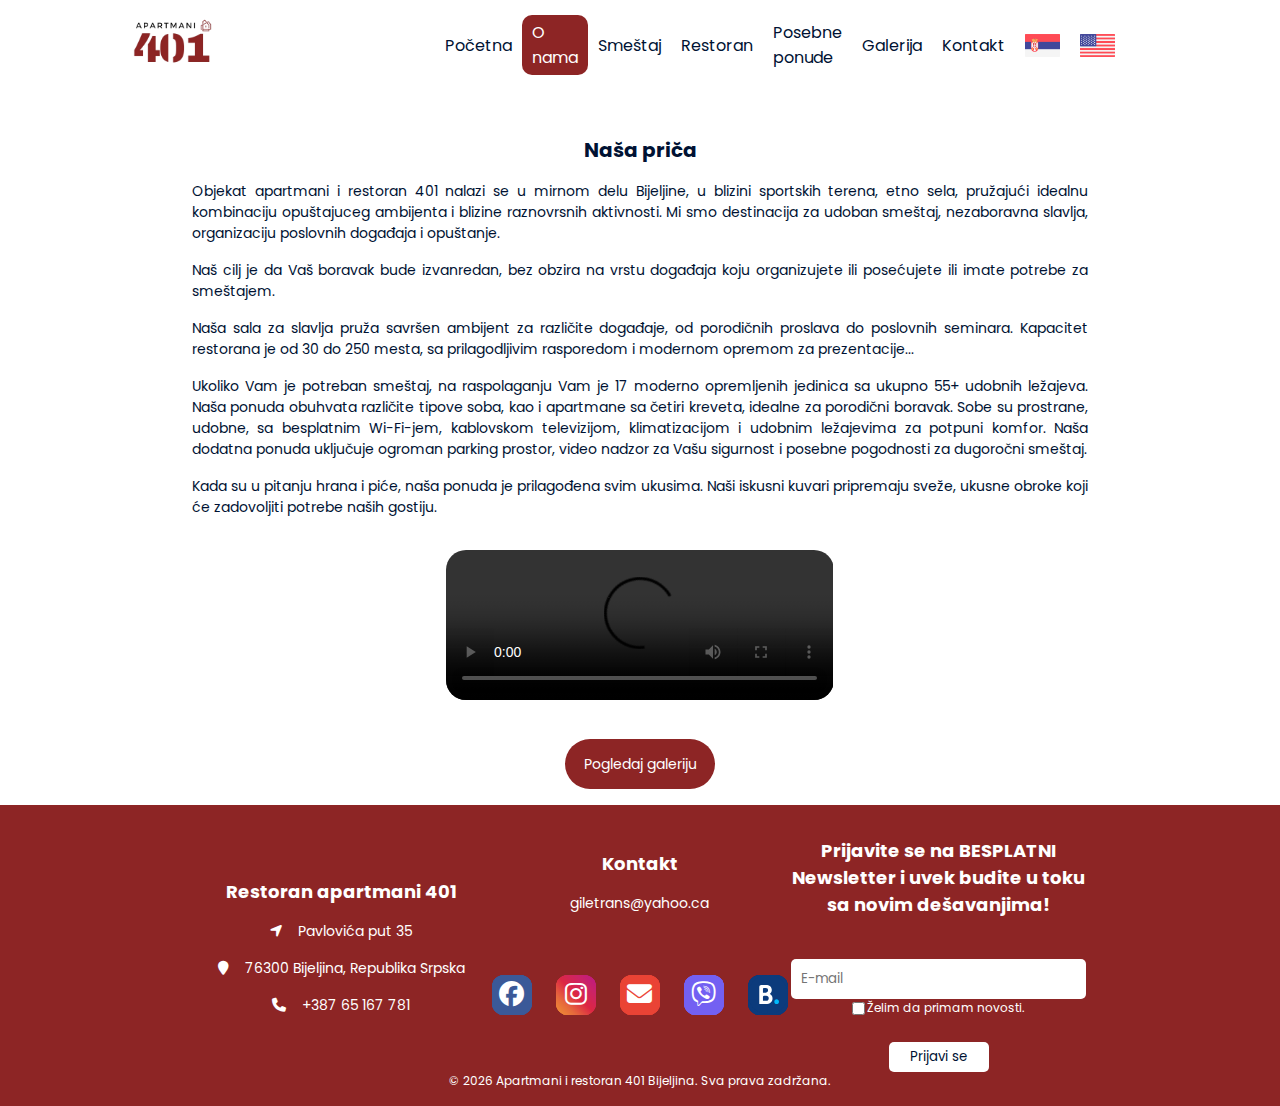
==== about.html @ ac44572a "Add files via upload" ====
<!DOCTYPE html>
<html lang="rs">
<head>
    <meta charset="UTF-8">
    <meta http-equiv="X-UA-Compatible" content="IE=edge">
    <meta name="viewport" content="width=device-width, initial-scale=1.0">
    <link rel="stylesheet" href="style.css">
    <link rel="shortcut icon" type="image/x'icon" href="/imgs/logo.png">
    <link rel="stylesheet" href="https://stackpath.bootstrapcdn.com/font-awesome/4.7.0/css/font-awesome.min.css" integrity="sha384-wvfXpqpZZVQGK6TAh5PVlGOfQNHSoD2xbE+QkPxCAFlNEevoEH3Sl0sibVcOQVnN" crossorigin="anonymous"> 
    <link href="https://unpkg.com/aos@2.3.1/dist/aos.css" rel="stylesheet">
    <link rel="stylesheet" href="https://cdnjs.cloudflare.com/ajax/libs/font-awesome/6.3.0/css/all.min.css" >  
    <script src="footer.js" type="text/javascript" defer></script>

    <title>Apartmani restoran 401 |  O Nama</title>
</head>
<body>
    <header>
        <a class="container-logo" href="index.html">
            <img src="./imgs/logo.png">   
        </a>      
        <div class="menu-bar">
            <div class="cf">
                <div class="three col">
                    <div class="hamburger" id="hamburger-11">
                      <span class="line"></span>
                      <span class="line"></span>
                      <span class="line"></span>
                    </div>
                  </div>
            </div>
            
        </div>   
        <nav>
            <ul>
                <li><a href="index.html">Početna</a></li>
                <li class="active"><a href="#">O nama</a></li>
                <li><a href="accomodation.html">Smeštaj</a></li>
                <li><a href="restaurant.html">Restoran</a></li>
                <li><a href="special_offer.html">Posebne ponude</a></li>
                <li><a href="gallery.html">Galerija</a></li>
                <li><a href="contact.html">Kontakt</a></li>
                 <li><a><img src="imgs/serbia.png"></a></li>
                 <li><a href="./en/index.html" id="english"><img src="imgs/usa.png"></a></li>
            </ul>
        </nav>
     
   
</header>
    <div class="main-wrapper">
        <h2>Naša priča</h2> 
        <p>
            Objekat apartmani i restoran 401 nalazi se u mirnom delu Bijeljine, u blizini sportskih terena, etno sela, pružajući idealnu kombinaciju opuštajuceg ambijenta i blizine raznovrsnih aktivnosti. Mi smo destinacija za udoban smeštaj, nezaboravna slavlja, organizaciju poslovnih događaja i opuštanje.
        </p>   
        
        <p>
            Naš cilj je da Vaš boravak bude izvanredan, bez obzira na vrstu događaja koju organizujete ili posećujete ili imate potrebe za smeštajem.
        </p>   

        <p>
            Naša sala za slavlja pruža savršen ambijent za različite događaje, od porodičnih proslava do poslovnih seminara. Kapacitet restorana je od 30 do 250 mesta, sa prilagodljivim rasporedom i modernom opremom za prezentacije...
        </p>   

        <p>
            Ukoliko Vam je potreban smeštaj, na raspolaganju Vam je 17 moderno opremljenih jedinica sa ukupno 55+ udobnih ležajeva. Naša ponuda obuhvata različite tipove soba, kao i apartmane sa četiri kreveta, idealne za porodični boravak. Sobe su prostrane, udobne, sa besplatnim Wi-Fi-jem, kablovskom televizijom, klimatizacijom i udobnim ležajevima za potpuni komfor. Naša dodatna ponuda uključuje ogroman parking prostor, video nadzor za Vašu sigurnost i posebne pogodnosti za dugoročni smeštaj.
        </p>

        <p>
            Kada su u pitanju hrana i piće, naša ponuda je prilagođena svim ukusima. Naši iskusni kuvari pripremaju sveže, ukusne obroke koji će zadovoljiti potrebe naših gostiju.
        </p>
        <div class="video-dron">
            <div class="video-wrapper">
                <video  src="videos/0041.MP4" controls  autoplay data-description="Izuzetna lokacija za sportske pripreme blizu sportskih terena u Etno selu Stanišić i Aqua parku Semberski salaš." data-author="Apartmani i restoran 401"/>
            </div>
            
        </div>
        <div id="button-wrapper">
            <a href="gallery.html">
                <div class="read-more">
                    <p>Pogledaj galeriju</p>
                </div>
            </a>
        </div>
    </div>
    
    <footer-component></footer-component>

    <script src="https://unpkg.com/aos@2.3.1/dist/aos.js"></script>
    <script type="text/javascript" src="main.js"></script>
    <script type="text/javascript" src="menu-nav.js"></script>

</body>
</html>
---- style.css ----
@import url("https://fonts.googleapis.com/css2?family=Poppins&display=swap");
* {
  margin: 0;
  padding: 0;
  box-sizing: border-box;
  font-family: "Poppins", sans-serif;
  scroll-behavior: smooth;
  height: auto;
  color: #001233;
}
:root {
  --primary-color: #8d2525;
  --secondary-color: #7b0707;
}
body {
  overflow-x: hidden !important;
  max-width: 100vw;
  width: 100vw;
  height: -webkit-fill-available;
  height: 100vh;
}
a {
  text-decoration: none;
}
p {
  font-size: 14px;
  text-align: justify;
  margin-bottom: 1rem;
}
.footer-flex p a {
  color: white;
}
p i.fa {
  color: white;
}
span .span-svg-img {
  width: 100%;
  border-radius: 50%;
}
h1 {
  font-size: 34px;
}
h2 {
  font-size: 20px;
  margin-bottom: 1rem;
}
h3 {
  font-size: 18px;
  margin-bottom: 1rem;
}
.blur {
  filter: blur(10px);
}
header {
  width: 100vw;
  min-width: 100vw;
  max-width: 100vw;
  background-color: white;
  display: flex;
  flex-direction: row;
  padding: 0 10vw;
  height: 10vh;
  justify-content: space-between;
  position: fixed;
  top: 0;
  left: 0;
  z-index: 1000;
  backdrop-filter: blur(10px);
}
.container-logo {
  height: 10vh;
  width: 20%;
  min-width: 20%;
  max-width: 20%;
  position: relative;
}
.container-logo img {
  height: 100%;
}
.menu-bar {
  display: none;
}
header nav {
  display: flex;
  align-items: center;
  justify-content: center;
}
header nav ul {
  width: 100%;
  min-width: 100%;
  max-width: 100%;
  display: flex;
  flex-direction: row;
  justify-content: space-around;
  align-items: center;
  list-style: none;
}
#accommodation {
  overflow-y: hidden;
}
.tourist {
  overflow-y: hidden;
}

.small-screen-only{
  display: none;
}
.mt-1{
  margin-top: 1rem;
}
ul.images-list {
  list-style:  none;
  width: 70vw;
  margin-left: 15vw;
  display: flex;
  flex-wrap: wrap;
}

.images-list li {
  height: 30vh;
  flex-grow: 1;
}

.images-list li img {
  padding: .2rem;
  max-height: 100%;
  min-width: 100%;
  object-fit: cover;
  vertical-align: bottom;
}
.images-list li:last-child {
  flex-grow: 10;
}

header nav ul li {
  padding: 5px 10px;
  display: flex;
}
header nav ul li a {
  width: 100%;
  color: #001233;
  text-decoration: none;
}

header nav ul li.active {
  background-color: var(--primary-color);
  border-radius: 10px;
}
header nav ul li.active a {
  color: #fff;
}

header nav ul li a:hover {
  color: var(--primary-color);
}

header nav ul li.active a:hover {
  color: whitesmoke;
}

ul li a img {
  width: 35px;
}
ul li a {
  display: flex;
  align-items: center;
  justify-content: center;
}

.main-img-w {
  width: 30%;
  aspect-ratio: inherit;
}
main {
  max-width: 100vw;
}

.main-letters {
  color: var(--primary-color);
  text-transform: uppercase;
  font-size: 36px;
  font-weight: bold;
}
.main-letters.italic {
  font-family: monospace;
  color: #001233;
  text-align: center;
}
.b-ground {
  display: flex;
  flex-direction: row;
  justify-content: center;
  align-items: center;
  padding: 0 15vh;
  margin-top: 15vh;
  width: 100%;
  max-width: 100% !important;
  overflow-x: hidden !important;
}
.text {
  margin-top: 2rem;
  width: 30%;
  padding: 10px;
}

.text .left{
  width: 100%;
}
.left img{
  width: 100%;
}
  .right{
  width: 45%;
  padding: 10px;

}
.right h2{
  text-align: center;
  margin-bottom: 1rem;
}

.main-video {
  width: 60vw;
  margin-left: 20vw;
  margin-top: 3rem;
}
.main-video iframe {
  object-fit: cover;
  object-position: center;
  width: 100%;
  min-height: fit-content;
  aspect-ratio: 16/9;
}
.basic-text {
  margin-top: 10vh;
  width: 70%;
  margin-left: 15%;
  display: flex;
  flex-direction: column;
  justify-content: center;
  align-items: center;
  max-width: 100%;
  overflow-x: hidden;
  overflow-y: hidden !important;
}
.basic-text .absolute-fig h1 {
  text-align: center;
  margin-bottom: 1rem;
}
.basic-text .absolute-fig2 h1 {
  text-align: center;
  margin-bottom: 1rem;
}

.absolute-fig {
  min-height: 200px;
}
.absolute-fig h1 {
  color: #620c0c;
  opacity: 0.4;
  font-size: 122px;
}
.absolute-fig h2 {
  color: var(--primary-color);
  font-size: 52px;
}

.basic-text .absolute-fig h2 {
  display: flex;
  flex-direction: column;
  align-items: flex-end;
  position: relative;
  margin-top: -100px;
  margin-right: 0px;
}

.basic-text .relative-fig2 {
  display: flex;
}
.basic-text .relative-fig2 p {
  padding: 20px 20px;
}
.basic-text .relative-fig2 p:nth-child(odd) {
  padding-top: 50px;
}
.btn-open {
  background: var(--primary-color);
  color: white;
  border-radius: 5px;
  border-color: transparent;
  padding: 5px 10px;
  margin-top: 2em;
}
.btn-open:hover,
.banner:hover {
  background-color: var(--secondary-color);
}
.btn-open a {
  color: white;
}
.banner .btn-open {
  width: 100%;
  margin-top: 0;
  padding: 10px 0px;
  height: 100%;
}

.banner {
  background: var(--primary-color);
  width: 50%;
  margin-left: 25%;
  display: flex;
  flex-direction: row;
  justify-content: center;
  align-items: center;
  border-radius: 10px;
  margin-top: 1em;
}
.banner btn {
  align-items: center;
  display: flex;
  flex-direction: row;
  justify-content: center;
  align-items: center;
  margin-bottom: 0;
  padding: 20px 0px;
}

.sub-title {
  font-weight: bold;
}

.offer-ul {
  font-size: 14px;
}
.offer-ul li span {
  font-weight: bold;
}
.contact-phone {
  text-decoration: underline;
}
figcaption {
  display: flex;
  align-items: center;
  justify-content: center;
}
.basic-text .relative-fig2 {
  display: flex;
  margin-top: 2rem;
  justify-content: center;
  align-items: center;
  flex-wrap: wrap;
}
.basic-text .relative-fig2 div {
  width: 30%;
}
.basic-text .relative-fig2 h2 {
  text-align: center;
  margin: 15px;
  padding: 20px;
  background: linear-gradient(
    45deg,
    #001233 0%,
    #0072b1 25%,
    #1a54be 50%,
    #6473de 75%,
    #7da5ef 100%
  );
  color: #fff;
  border-radius: 25px;
}

.basic-text .relative-fig3 {
  display: flex;
  flex-direction: row;
  flex-wrap: wrap;
  justify-content: space-around;
  align-items: center;
  height: auto;
  min-height: min-content;
  overflow: hidden;
}
.basic-text .relative-fig3 a {
  width: 33%;
}
.basic-text .relative-fig3 a div {
  width: 100%;
}
.basic-text .relative-fig3 a div h2 {
  font-size: 22px;
  padding: 20px;
  color: #fff;
  margin: 10px 50px;
  border-radius: 25px;
  text-align: center;
  background: #001233;
}
.video-dron{
  width: 100%;
  display: flex;
  justify-content: space-around;
  margin-top: 1rem;
  margin-bottom: 1rem;
  flex-wrap: wrap;

}
.video-dron .video-wrapper{
  width: 45%;
  
  padding: .5rem;
  margin: .5rem;
}
.video-dron .video-wrapper video{
  border-radius: 20px;
  max-width: 100%;
  min-width: 100%;

}
footer {
  height: auto;
  background: var(--primary-color);
  color: white;
  display: flex;
  flex-direction: column;
  width: 100vw;
  position: relative;
}
.footer-flex {
  display: flex;
  flex-direction: row;
  justify-content: space-around;
  align-items: center;
  width: 70%;
  margin-left: 15%;
  margin-top: 2rem;
}
.footer-flex .footerLogo .newsletter {
  width: 100%;
}
.newsletter-footer {
  display: flex;
  flex-direction: row !important;
  justify-content: center !important;
  align-items: center !important;
  width: 100% !important;
}
.newsletter-footer label span a {
  color: red;
}
.input-newsletter-disabled {
  width: 100%;
  height: 40px;
  padding: 0px 10px;
  border: none;
  border-radius: 5px;
}
.newsletter form {
  width: 100%;
}
.newsletter input {
  margin: 0px;
}
.label-footer-agreement {
  font-size: 12px;
  padding-left: 2px;
  margin-bottom: 0;
  padding-bottom: 0;
  color: #fff;
}
.label-footer-agreement span a {
  color: var(--primary-color);
  text-decoration: underline;
}
.newsletter button {
  background-color: #fff;
  width: 100px;
  height: 30px;
  border-radius: 5px;
}
.divBtnNewsletter {
  display: flex;
  justify-content: center;
  align-items: center;
  width: 100% !important;
}
.footer-flex .footerLogo {
  width: 100%;
}
.footer-flex .footerLogo h3 {
  color: #fff;
  text-align: center;
}
.footer-flex div {
  display: flex;
  flex-direction: column;
  justify-content: flex-start;
  align-items: center;
  width: 33%;
}
.footer-flex div p {
  color: white;
}
.footer-flex div h3 {
  color: #fff;
  text-align: center;
}
#copyright {
  width: 100%;

  text-align: center;
  display: flex;
  justify-content: center;
  align-items: center;
  font-size: 12px;
  color: #fff;
}
.social ul {
  height: auto;
  padding: 5vh 3vw;
  list-style: none;
  display: flex;
  justify-content: center;
  align-items: center;
}

.social ul li {
  width: 40px;
  height: 40px;
  margin: 0 12px;
  display: flex;
  justify-content: center;
  align-items: center;
  transform-style: preserve-3d;
  position: relative;
  overflow: visible;
}
.social ul li a {
  color: #fff;
  font-size: 25px;
}

.social ul li a .fa {
  color: #fff;
  display: flex;
  justify-content: center;
  align-items: center;
}

.social ul li a .fa-brands,
.social ul li a .fab {
  display: flex !important;
  justify-content: center;
  align-items: center;
  color: #fff;
}

.social ul li a span {
  position: absolute;
  top: 0;
  left: 0;
  width: 100%;
  height: 100%;
  transition: 0.3s linear;
  border-radius: 12px;
}

.social ul li:first-child a span {
  background-color: #3b5998;
}

.social ul li:nth-child(2) a span {
  background: linear-gradient(
    45deg,
    #f09433 0%,
    #e6683c 25%,
    #dc2743 50%,
    #cc2366 75%,
    #bc1888 100%
  );
}

.social ul li:nth-child(3) a span {
  background: #ea4335;
}

.social ul li:nth-child(4) a span {
  background-color: #7360f2;
}
.social ul li:nth-child(5) a span {
  background-color: #0c3b7c;
}

.social ul li a:hover span:nth-child(1) {
  transform: translate(10px, 10px);
  opacity: 0.1;
  border-radius: 50%;
}

.social ul li a:hover span:nth-child(2) {
  transform: translate(10px, -10px);
  opacity: 0.3;
  border-radius: 50%;
}

.social ul li a:hover span:nth-child(3) {
  transform: translate(-10px, 10px);
  opacity: 0.5;
  border-radius: 50%;
}

.social ul li a:hover span:nth-child(4) {
  transform: translate(-20px, -10px);
  opacity: 0.7;
  border-radius: 50%;
}

.social ul li a:hover span:nth-child(5) {
  transform: translate(00px, 0px);
  opacity: 1;
  border-radius: 50%;
}
.main-wrapper {
  width: 70%;
  margin-left: 15%;
  margin-top: 15vh;
}
.main-wrapper h2 {
  text-align: center;
}
.main-wrapper ul {
  margin-left: 20px;
  margin-bottom: 1rem;
}
.gallery-div{
  margin-top: 15vh;
  width: 70vw;
  margin-left: 15vw;

}
.row {
  display: flex;
  flex-direction: row;
  flex-wrap: wrap;
  justify-content: space-around;
  width: 80vw;
  margin-left: 10vw;
  margin-top: 15vh;
}
.row .column img {
  width: 100%;
  height: 200px;
  object-fit: cover;
}
.row > .column {
  padding: 4px 8px;
}

.row:after {
  content: "";
  display: table;
  clear: both;
}

.column {
  float: left;
  width: 25%;
}

/* The Modal (background) */
.modal {
  display: none;
  position: fixed;
  z-index: 1;
  padding-top: 100px;
  left: 0;
  top: 0;
  width: 100%;
  height: 100%;
  overflow: auto;
  background-color: var(--primary-color);
}

.modal-content {
  position: relative;
  background-color: #fefefe;
  margin: auto;
  padding: 0;
}

/* The Close Button */
.close {
  color: white;
  position: absolute;
  top: calc(10vh + 1rem);
  right: 5vw;
  font-size: 35px;
  font-weight: bold;
}

.close:hover,
.close:focus {
  color: #999;
  text-decoration: none;
  cursor: pointer;
}

.modal-slides {
  display: none;
}

.cursor {
  cursor: pointer;
}

/* Next & previous buttons */
.prev,
.next {
  cursor: pointer;
  position: absolute;
  top: 50%;
  width: auto;
  padding: 16px;
  margin-top: -50px;
  color: white;
  font-weight: bold;
  font-size: 20px;
  transition: 0.6s ease;
  border-radius: 0 3px 3px 0;
  user-select: none;
  -webkit-user-select: none;
}

/* Position the "next button" to the right */
.next {
  right: 0;
  border-radius: 3px 0 0 3px;
}

/* On hover, add a black background color with a little bit see-through */
.prev:hover,
.next:hover {
  background-color: rgba(0, 0, 0, 0.8);
}

/* Number text (1/3 etc) */
.number-text {
  color: #f2f2f2;
  font-size: 12px;
  padding: 8px 12px;
  position: absolute;
  top: 0;
}
.modal-slides img {
  width: 100%;
  height: 60vh;
  object-fit: cover;
}
.demo {
  opacity: 0.6;
}

.active,
.demo:hover {
  opacity: 1;
}

img.hover-shadow {
  transition: 0.3s;
}

.hover-shadow:hover {
  box-shadow: 0 4px 8px 0 rgba(0, 0, 0, 0.2), 0 6px 20px 0 rgba(0, 0, 0, 0.19);
}

.label-footer-agreement {
  font-size: 12px;
  padding-left: 2px;
}

textarea {
  width: 250px;
  resize: vertical;
  min-width: 250px;
  max-width: 90vw;
}
.contact-wrapper {
  padding-top: 15vh;
  width: 70%;
  margin-left: 15%;
  display: flex;
  justify-content: center;
  align-items: center;
}
.contact-wrapper .contact {
  display: flex;
  flex-direction: column;
  justify-content: center;
  align-items: center;
}
.contact h5 {
  margin-bottom: 5vh;
  font-size: 16px;
  text-align: center;
}
.newsletter-wrap .label-footer-agreement {
  font-size: 12px;
  padding: 0 0 0 5px;
  color: #001233;
}

.contact .form-control {
  display: block;
  width: 100%;
  padding: 0.375rem 0.75rem;
  color: #212529;
  background-color: #fff;
  background-clip: padding-box;
  border: 1px solid #ced4da;
  -webkit-appearance: none;
  -moz-appearance: none;
  appearance: none;
  border-radius: 0.25rem;
  transition: border-color 0.15s ease-in-out, box-shadow 0.15s ease-in-out;
}
.contact form input {
  margin-bottom: 1vh;
  font-size: 12px;
}

#contact-form {
  width: 40%;
  margin-left: 30%;
}
.submit-contact {
  display: flex;
  justify-content: center;
  align-items: center;
  background-color: var(--primary-color);
  border: var(--primary-color);
  color: white;
  border-radius: 5px;
  padding: 5px;
  width: 100%;
}
.submit-contact:hover {
  background-color: var(--secondary-color);
}
.wrap-contact form input {
  margin-bottom: 1vh;
  font-size: 12px;
}
.contact-form .iti.iti--allow-dropdown {
  margin-bottom: 1vh;
  font-size: 12px;
  width: 100%;
}

.wrap-contact .contact .contact-form {
  margin: 2vh 35%;
  width: 30%;
}
.wrap-contact .contact .contact-form textarea {
  min-height: 250px;
  font-size: 12px;
}
.contact-form small {
  font-size: 12px;
}

.read-more {
  background: var(--primary-color);
  width: 150px;
  height: 50px;
  margin-bottom: 1rem;
  display: flex;
  justify-content: center;
  align-items: center;
  border-radius: 25px;
}
.read-more p {
  color: #fff;
  margin-bottom: 0;
}

#button-wrapper {
  display: flex;
  justify-content: center;
  align-items: center;
  max-width: 100%;
}
.tourist {
  display: flex;
  flex-direction: row;
  flex-wrap: wrap;
  justify-content: space-evenly;
  align-items: center;
}
.snip {
  width: 30%;
  box-shadow: 0 0 5px rgba(0, 0, 0, 0.15);
  color: #ffffff;
  float: left;
  font-size: 16px;
  margin: 10px 1%;
  height: 100%;
  overflow: hidden;
  position: relative;
  text-align: left;
}

.snip * {
  -webkit-box-sizing: border-box;
  box-sizing: border-box;
  -webkit-transition: all 0.25s ease;
  transition: all 0.25s ease;
}

.snip img {
  max-width: 100%;
  vertical-align: top;
  position: relative;
  object-fit: cover;
}

.snip figcaption {
  padding: 15px 20px 15px;
  position: absolute;
  bottom: 0;
  width: 100%;
  z-index: 1;
}

.snip figcaption:before {
  position: absolute;
  top: 0;
  bottom: 0;
  left: 0;
  right: 0;
  background: var(--primary-color);
  content: "";
  background: -moz-linear-gradient(
    90deg,
    var(--primary-color) 0%,
    #620c0c 100%,
    #260303 100%
  );
  background: -webkit-linear-gradient(
    90deg,
    var(--primary-color) 0%,
    #620c0c 100%,
    #260303 100%
  );
  background: linear-gradient(
    90deg,
    var(--primary-color) 0%,
    #620c0c 100%,
    #260303 100%
  );
  opacity: 0.8;
  z-index: -1;
}
.snip .fig-caption {
  padding: 10px 20px;
  position: absolute;
  top: 0;
  bottom: 70%;
  width: 100%;
  z-index: 1;
}
.snip .fig-caption:before {
  position: absolute;
  top: 0;
  left: 0;
  right: 0;
  background: var(--primary-color);
  content: "";
  background: -moz-linear-gradient(
    90deg,
    var(--primary-color) 0%,
    #620c0c 100%,
    #260303 100%
  );
  background: -webkit-linear-gradient(
    90deg,
    var(--primary-color) 0%,
    #620c0c 100%,
    #260303 100%
  );
  background: linear-gradient(
    90deg,
    var(--primary-color) 0%,
    #620c0c 100%,
    #260303 100%
  );
  opacity: 0.8;
  z-index: -1;
}

.snip .date {
  background-color: #fff;
  border-radius: 50%;
  color: #001233;
  font-size: 18px;
  font-weight: 700;
  min-height: 48px;
  min-width: 48px;
  padding: 10px 0;
  position: absolute;
  right: 15px;
  text-align: center;
  text-transform: uppercase;
  top: -25px;
}

.snip .date span {
  display: block;
  line-height: 14px;
}

.snip .date .month {
  font-size: 11px;
}

.snip h3,
.snip p {
  margin: 0;
  padding: 0;
  color: #fff;
  text-align: left;
}

.snip h3 {
  display: inline-block;
  font-weight: 700;
  letter-spacing: -0.4px;
}

.snip p {
  font-size: 0.8em;
  line-height: 1.6em;
  margin-bottom: 0px;
}

.snip a {
  left: 0;
  right: 0;
  top: 0;
  bottom: 0;
  position: absolute;
  z-index: 1;
}

.snip:hover img,
.snip.hover img {
  -webkit-transform: scale(1.1);
  transform: scale(1.1);
}

.col {
  display: block;
  float: left;
  margin: 1% 0 1% 1.6%;
}

.col:first-of-type {
  margin-left: 0;
}

.cf:before,
.cf:after {
  content: " ";
  display: table;
}

.cf:after {
  clear: both;
}

.cf {
  *zoom: 1;
}

.hamburger .line {
  width: 25px;
  height: 2.5px;
  background-color: #001233;
  display: block;
  margin: 4px auto;
  -webkit-transition: all 0.3s ease-in-out;
  -o-transition: all 0.3s ease-in-out;
  transition: all 0.3s ease-in-out;
}

.hamburger:hover {
  cursor: pointer;
}

#hamburger-11 {
  -webkit-transition: all 0.3s ease-in-out;
  -o-transition: all 0.3s ease-in-out;
  transition: all 0.3s ease-in-out;
}


#hamburger-11.is-active .line:nth-child(1),
#hamburger-11.is-active .line:nth-child(2),
#hamburger-11.is-active .line:nth-child(3) {
  -webkit-transition-delay: 0.2s;
  -o-transition-delay: 0.2s;
  transition-delay: 0.2s;
}

#hamburger-11.is-active .line:nth-child(2) {
  opacity: 0;
}

#hamburger-11.is-active .line:nth-child(1) {
  -webkit-transform: translateY(6.5px) rotate(45deg);
  -ms-transform: translateY(6.5px) rotate(45deg);
  -o-transform: translateY(6.5px) rotate(45deg);
  transform: translateY(6.5px) rotate(45deg);
}
#hamburger-11.is-active .line:nth-child(3) {
  -webkit-transform: translateY(-6.5px) rotate(-45deg);
  -ms-transform: translateY(-6.5px) rotate(-45deg);
  -o-transform: translateY(-6.5px) rotate(-45deg);
  transform: translateY(-6.5px) rotate(-45deg);
}
.map {
  width: 60vw;
  padding: 0 5px;
}
.map iframe {
  object-fit: cover;
  object-position: center;
  height: 30vh !important;
  width: 100%;
}

@media screen and (max-width: 1420px) {
  header nav {
    padding-left: 5vw;
  }
  header nav ul {
    padding: 0 5%;
  }
  .absolute-fig3 h1 {
    font-size: 70px;
  }
  .basic-text .relative-fig3 a div h2 {
    padding: 15px;
    margin: 10px 20px;
  }
}
@media screen and (max-width: 1010px) {
  header nav.show ul li:hover a {
    color: orange;
    background-color: transparent;
  }
  header nav.show ul li:hover a:focus-visible {
    border: none !important;
  }
  .b-ground {
    flex-direction: column-reverse;
  }
  .b-ground h2,
  .b-ground p {
    font-size: 28px;
  }
  .text {
    width: 100%;
  }
  .right{
    width: 100%;
  }
  .main-video {
    width: 90%;
    margin-left: 5%;
  }
  .basic-text {
    margin-top: 5vh;
  }
  .basic-text .relative-fig2 div {
    width: 50%;
  }
  .basic-text .relative-fig3 a {
    width: 50%;
  }
  .snip {
    width: 45%;
  }
  .footer-flex {
    width: 80%;
    margin-left: 10%;
  }
  .toggle {
    display: block;
    transform: scale(1.5);
  }
  header .menu-bar {
    cursor: pointer;
    display: flex;
    justify-content: center;
    align-items: center;
  }
  header nav {
    position: absolute;
    top: 10vh;
    left: 50vw;
    width: 0;
    height: 90vh;
    display: none;
  }
  header nav ul {
    border-radius: 0;
    background-color: #001233;
    -webkit-box-shadow: none;
  }
  .video-dron{
    flex-direction: column;
  }
  .video-dron .video-wrapper{
    width: 100%;
    min-width: 100%;
    max-width: 100%;
    padding: .5rem 0rem;
    margin: 0px;
  }
  .map {
    width: 100%;
    margin-left: 0vw;
  }
  .map iframe {
    width: 100%;
    margin-left: 0;
  }

  .menu-bar {
    z-index: 1113;
  }
  header nav.show {
    display: flex;
    background-color: #001233;
    position: fixed;
    top: 10vh;
    left: 30vw !important;
    width: 70vw !important;
    height: 90vh;
    transition: 0.1s;
    z-index: 1111;
    padding-top: 15vh;
    padding-bottom: 20vh;
  }
  header nav.show ul li a {
    height: 100%;
    color: #fff;
  }

  header nav ul li.active {
    background-color: #001233;
  }
  header nav ul li.active a {
    color: var(--primary-color);
  }

  header nav.show ul li {
    border-radius: 0px;
  }
  header .container-logo img {
    max-height: 10vh;
  }
  header nav ul {
    flex-direction: column;
    align-items: center;
    justify-content: space-around;
    width: 100%;
  }
  header nav ul li {
    display: flex;
    text-align: center;
    justify-content: center;
    align-items: center;
    width: 100%;
  }
  header nav ul {
    padding: 0 0;
  }
  header nav {
    padding-left: 0;
  }
  header nav ul li {
    padding: 0;
  }
  header nav ul li a {
    display: flex;
    justify-content: center;
    align-items: center;
    width: 100%;
    margin-right: 0;
    margin: 3vh 0;
    font-size: 18px;
    height: 100%;
  }
  header nav ul li:hover {
    display: flex;
    width: 100%;
  }
  header nav ul li:hover a {
    width: 100%;
    transform: scale(1);
  }
}
@media screen and (max-width: 936px) {
  .images-list li img {
    max-width: 80%;
  }

  .absolute-fig h1 {
    font-size: 100px;
  }

  .basic-text .absolute-fig h2 {
    font-size: 40px;
    margin-top: -80px;
  }
 
  .absolute-fig {
    min-height: 150px;
  }
  .column {
    width: 33%;
  }
  .snip .fig-caption {
    padding: 10px 20px;
    position: absolute;
    top: 0;
    bottom: 60%;
    width: 100%;
    z-index: 1;
  }
  .snip .fig-caption:before {
    position: absolute;
    top: 0;
    left: 0;
    right: 0;
    background: #001233;
    content: "";
    background: -moz-linear-gradient(
      90deg,
      var(--primary-color) 0%,
      #620c0c 100%,
      #260303 100%
    );
    background: -webkit-linear-gradient(
      90deg,
      var(--primary-color) 0%,
      #620c0c 100%,
      #260303 100%
    );
    background: linear-gradient(
      90deg,
      var(--primary-color) 0%,
      #620c0c 100%,
      #260303 100%
    );
    opacity: 0.8;
    z-index: -1;
  }
  .images-list li {
    height: auto;
  }

  .row {
    width: 90vw;
    margin-left: 5vw;
    margin-top: 0px;
  }
  .contact-wrapper {
    width: 90%;
    margin-left: 5%;
  }
}
@media screen and (max-width: 783px) {
  .main-wrapper {
    width: 90vw;
    margin-left: 5vw;
  }

  .absolute-fig h1 {
    font-size: 80px;
  }
 
  .basic-text .absolute-fig h2 {
    font-size: 40px;
    margin-top: -80px;
  }
  .absolute-fig {
    min-height: 150px;
  }
  .footer-flex {
    width: 90%;
    margin-left: 5%;
  }
  .footer-flex div {
    padding: 0 10px;
  }
  .footer-flex div h3 {
    margin-top: 1rem;
  }

  .small-screen-only {
    display: flex;
  }
  .big-screen-only {
    display: none;
  }

  .b-ground {
    width: 80vw;
    margin: 0vw 10vw;
    padding: 0px;
    margin-top: 5em;
  }
  .text {
    margin-top: 1em;
  }
}
@media screen and (max-width: 640px) {
  .main-letters.italic {
    font-size: 18px;
  }

  .basic-text {
    width: 90%;
    margin-left: 5%;
  }
  .footer-flex {
    flex-direction: column-reverse;
  }
  .footer-flex div {
    width: 100%;
  }
  .column {
    width: 50%;
  }
  .card-Profile {
    margin: 1rem;
    box-shadow: 0 3px 10px rgb(0 0 0 / 0.2);
  }
  .snip {
    width: 100%;
  }
  .b-ground {
    width: 90vw;
    margin: 0vw 5vw;
    margin-top: 5em;
  }
}
@media screen and (max-width: 450px) {
  .container-logo {
    width: 50%;
  }
  p {
    font-size: 12px;
  }
  .main-wrapper ul li {
    font-size: 12px;
  }
  .main-wrapper {
    margin-top: 10vh;
  }
  .basic-text .relative-fig2 div {
    min-width: 50%;
    width: 50% !important;
    min-height: 100px;
    display: flex;
    align-items: center;
    justify-content: center;
    text-align: center;
  }
  .basic-text .relative-fig3 a {
    min-width: 50%;
    width: 50% !important;
    min-height: 100px;
    display: flex;
    align-items: center;
    justify-content: center;
    text-align: center;
    padding: 5px;
  }
  .basic-text .relative-fig2 h2 {
    width: 100%;
    display: flex;
    align-items: center;
    justify-content: center;
    margin: 5px;
    padding: 5px;
    height: 80px;
    text-align: center;
  }

  .basic-text .relative-fig3 h2 {
    width: 100%;
    display: flex;
    align-items: center;
    justify-content: center;
    margin: 5px !important;
    padding: 5px !important;
    height: 80px;
    text-align: center;
  }
  .basic-text {
    overflow-y: hidden;
  }

  .basic-text .relative-fig3 a div {
    width: 100%;
  }
  
  .snip {
    width: 100%;
  }
  .column {
    width: 100%;
  }

  .absolute-fig {
    min-height: 50px;
  }
  .basic-text .absolute-fig h1 {
    font-size: 40px;
  }
  .basic-text .absolute-fig h2 {
    font-size: 30px;
    margin-top: -48px;
    min-height: 50px;
  }
  .footer-flex div p {
    width: 100%;
    text-align: center;
  }
  .snip p {
    font-size: 12px;
  }
}
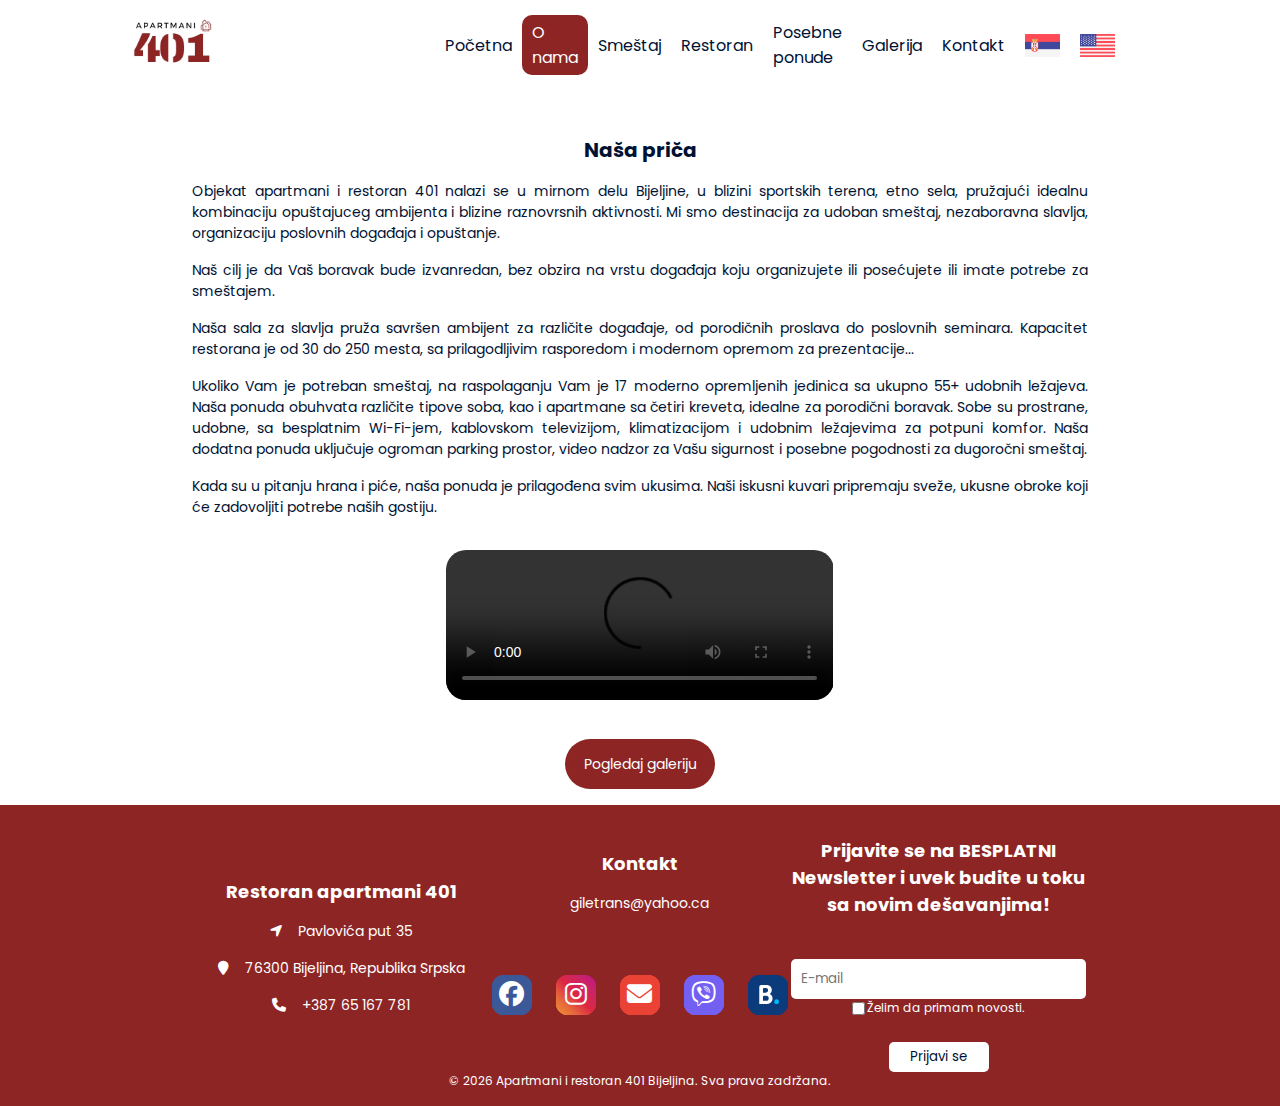
==== commit 7301d390: "Add files via upload" ====
--- a/about.html
+++ b/about.html
@@ -69,7 +69,7 @@
         </p>
         <div class="video-dron">
             <div class="video-wrapper">
-                <video  src="videos/0041.MP4" controls  autoplay data-description="Izuzetna lokacija za sportske pripreme blizu sportskih terena u Etno selu Stanišić i Aqua parku Semberski salaš." data-author="Apartmani i restoran 401"/>
+                <video  src="videos/0041.mp4" controls  autoplay data-description="Izuzetna lokacija za sportske pripreme blizu sportskih terena u Etno selu Stanišić i Aqua parku Semberski salaš." data-author="Apartmani i restoran 401"/>
             </div>
             
         </div>
